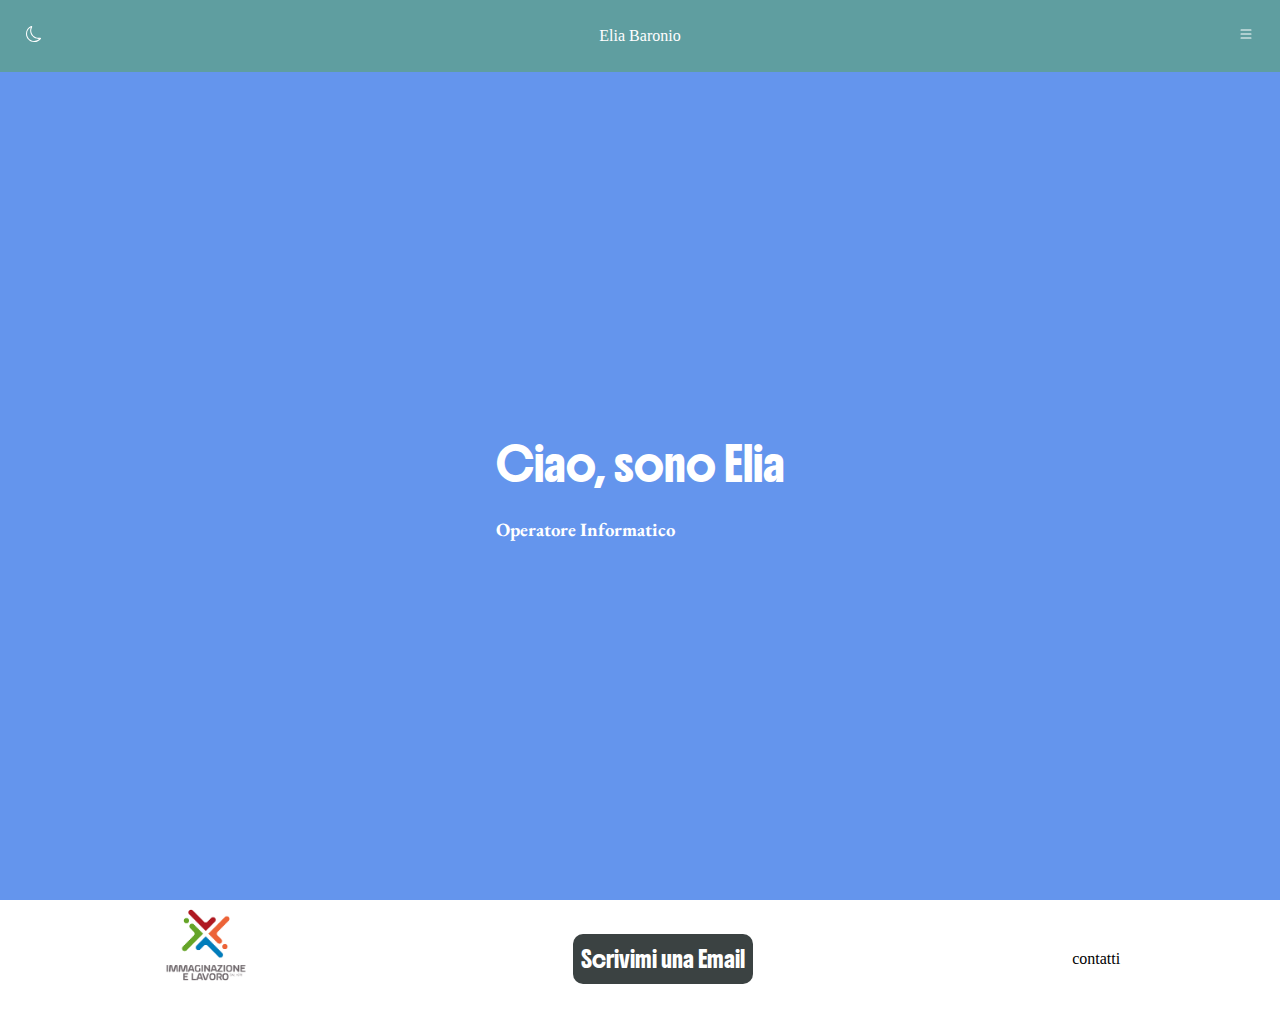
==== index.html @ 8d538960 "menu e footer" ====
<!DOCTYPE html>
<html lang="en">
<head>
    <meta charset="UTF-8">
    <meta name="viewport" content="width=device-width, initial-scale=1.0">
    <title>Elia Baronio</title>

    <link rel="preconnect" href="https://fonts.googleapis.com">
    <link rel="preconnect" href="https://fonts.gstatic.com" crossorigin>
    <link href="https://fonts.googleapis.com/css2?family=Boldonse&family=Cinzel:wght@400..900&family=EB+Garamond:ital,wght@0,400..800;1,400..800&display=swap" rel="stylesheet">

    <link rel="stylesheet" href="./style.css">

</head>
<body>
    
    <header>
        <div class="logo">
            <svg xmlns="http://www.w3.org/2000/svg" width="16" height="16" fill="currentColor" class="bi bi-moon" viewBox="0 0 16 16">
                <path d="M6 .278a.77.77 0 0 1 .08.858 7.2 7.2 0 0 0-.878 3.46c0 4.021 3.278 7.277 7.318 7.277q.792-.001 1.533-.16a.79.79 0 0 1 .81.316.73.73 0 0 1-.031.893A8.35 8.35 0 0 1 8.344 16C3.734 16 0 12.286 0 7.71 0 4.266 2.114 1.312 5.124.06A.75.75 0 0 1 6 .278M4.858 1.311A7.27 7.27 0 0 0 1.025 7.71c0 4.02 3.279 7.276 7.319 7.276a7.32 7.32 0 0 0 5.205-2.162q-.506.063-1.029.063c-4.61 0-8.343-3.714-8.343-8.29 0-1.167.242-2.278.681-3.286"/>
              </svg>
        </div>
        <div class="nome">
            Elia Baronio
        </div>
        <div class="menu"  onclick="compariMenu()">
            <svg xmlns="http://www.w3.org/2000/svg" width="16" height="16" fill="currentColor" class="bi bi-list" viewBox="0 0 16 16">
                <path fill-rule="evenodd" d="M2.5 12a.5.5 0 0 1 .5-.5h10a.5.5 0 0 1 0 1H3a.5.5 0 0 1-.5-.5m0-4a.5.5 0 0 1 .5-.5h10a.5.5 0 0 1 0 1H3a.5.5 0 0 1-.5-.5m0-4a.5.5 0 0 1 .5-.5h10a.5.5 0 0 1 0 1H3a.5.5 0 0 1-.5-.5"/>
            </svg> 
        </div>
    </header>

    <div id="menu">
        <div class="menu-lista">
            <ul class="garamond">
                <li>
                    <a href="">Intro</a>
                </li>
                <li>
                    <a href="">cv</a>
                </li>
                <li>
                    <a href="">stage</a>
                </li>
            </ul>
        </div>

    </div>

    <section class="hero">
        <div class="benvenuto">
            <h1 class="boldonse">Ciao, sono Elia</h1>
            <h3 class="garamond">Operatore Informatico</h3>
        </div>
    </section>

    <footer>
        <div class="logoScuola">
            <img class="imgLogo" src="./img/logoScuola.png" alt="">
        </div>
        <div class="info boldonse">
            <a href="mailto:elia.baronio@edu.immaginazioneelavoro.it">
                Scrivimi una Email
            </a>
        </div>
        <div class="contatti">
            contatti
        </div>
    </footer>

    <script src="./script.js"></script>
</body>
</html>
---- style.css ----
body {
    margin: 0;
}

header {
    background-color: cadetblue;
    display: flex;
    justify-content: space-between;
    align-items: center;
    height: 8vh;
    padding-left: 2%;
    padding-right: 2%;
    color: white;
}

.hero {
    background-color: cornflowerblue;
    height: 92vh;
    display: flex;
    justify-content: center;
    align-items: center;
    color: white;
}

.boldonse {
    font-family: "Boldonse", system-ui;
    font-weight: 400;
    font-style: normal;
}

.garamond {
    font-family: "EB Garamond", serif;
}

ul {
    list-style: none;
}

li {
    padding-top: 0.5%;
    padding-bottom: 0.5%;
}

#menu {
    display: none;
}

footer {
    height:  13vh;
    display: flex;
    justify-content: space-around;
    align-items: center;
}

.logoScuola {
    height: 13vh;
}

.imgLogo {
    height: 80%;
}

.info > a {
    text-decoration: none;
    background-color: rgb(59, 66, 66);
    color: white;
    padding: 10px 8px;
    border-radius: 10px;
}
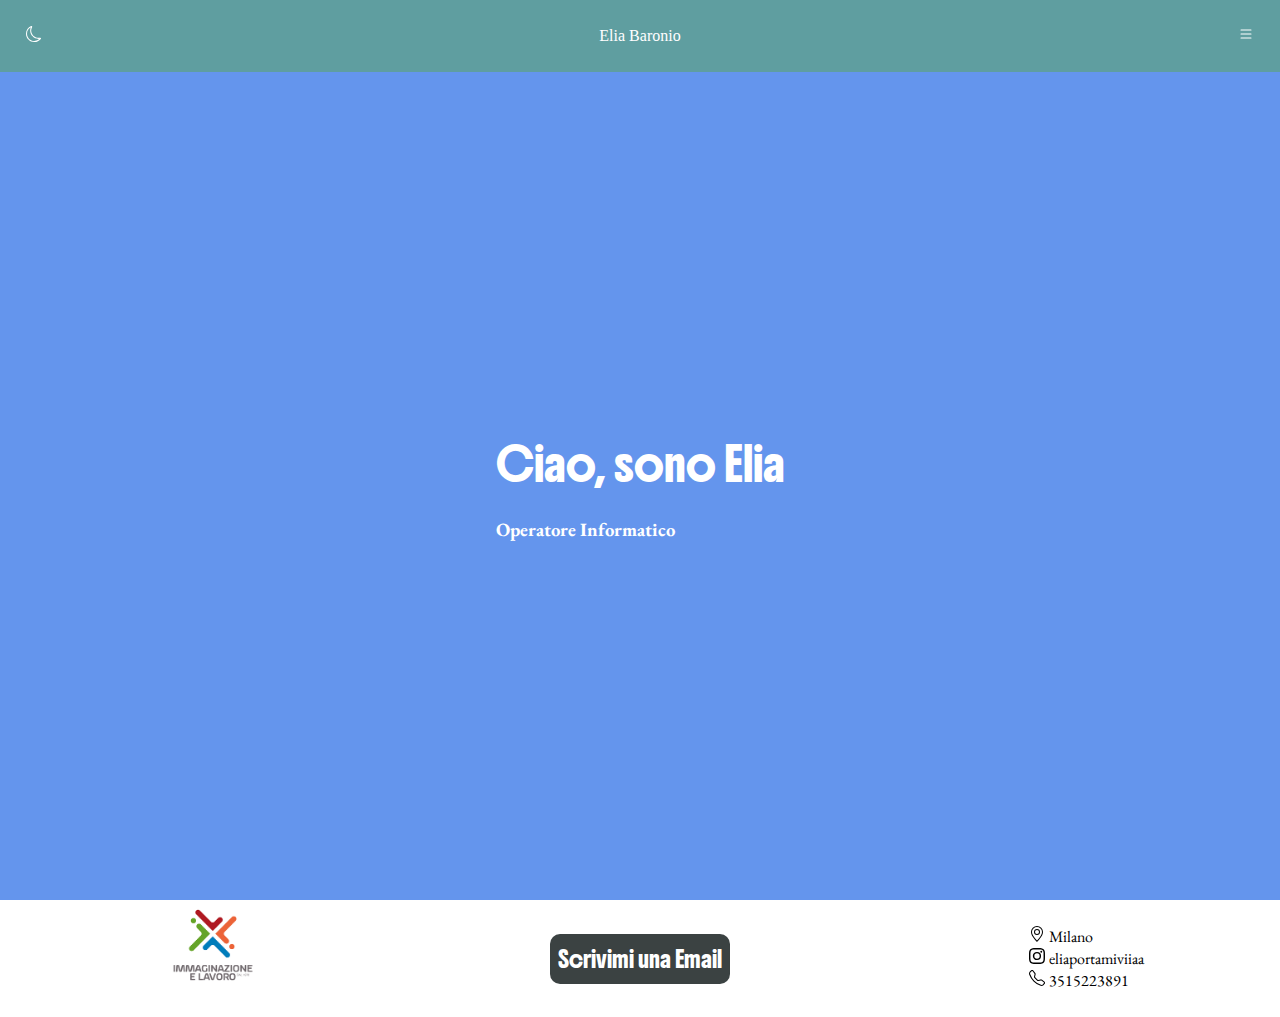
==== commit 762b9116: "stage" ====
--- a/index.html
+++ b/index.html
@@ -34,13 +34,13 @@
         <div class="menu-lista">
             <ul class="garamond">
                 <li>
-                    <a href="">Intro</a>
+                    <a href="./index.html">Intro</a>
                 </li>
                 <li>
                     <a href="">cv</a>
                 </li>
                 <li>
-                    <a href="">stage</a>
+                    <a href="./pages/stage.html">stage</a>
                 </li>
             </ul>
         </div>
@@ -64,7 +64,27 @@
             </a>
         </div>
         <div class="contatti">
-            contatti
+            <ul>
+                <li>
+                    <svg xmlns="http://www.w3.org/2000/svg" width="16" height="16" fill="currentColor" class="bi bi-geo-alt" viewBox="0 0 16 16">
+                        <path d="M12.166 8.94c-.524 1.062-1.234 2.12-1.96 3.07A32 32 0 0 1 8 14.58a32 32 0 0 1-2.206-2.57c-.726-.95-1.436-2.008-1.96-3.07C3.304 7.867 3 6.862 3 6a5 5 0 0 1 10 0c0 .862-.305 1.867-.834 2.94M8 16s6-5.686 6-10A6 6 0 0 0 2 6c0 4.314 6 10 6 10"/>
+                        <path d="M8 8a2 2 0 1 1 0-4 2 2 0 0 1 0 4m0 1a3 3 0 1 0 0-6 3 3 0 0 0 0 6"/>
+                    </svg>
+                    <span class="garamond">Milano</span>
+                </li>
+                <li>
+                    <svg xmlns="http://www.w3.org/2000/svg" width="16" height="16" fill="currentColor" class="bi bi-instagram" viewBox="0 0 16 16">
+                        <path d="M8 0C5.829 0 5.556.01 4.703.048 3.85.088 3.269.222 2.76.42a3.9 3.9 0 0 0-1.417.923A3.9 3.9 0 0 0 .42 2.76C.222 3.268.087 3.85.048 4.7.01 5.555 0 5.827 0 8.001c0 2.172.01 2.444.048 3.297.04.852.174 1.433.372 1.942.205.526.478.972.923 1.417.444.445.89.719 1.416.923.51.198 1.09.333 1.942.372C5.555 15.99 5.827 16 8 16s2.444-.01 3.298-.048c.851-.04 1.434-.174 1.943-.372a3.9 3.9 0 0 0 1.416-.923c.445-.445.718-.891.923-1.417.197-.509.332-1.09.372-1.942C15.99 10.445 16 10.173 16 8s-.01-2.445-.048-3.299c-.04-.851-.175-1.433-.372-1.941a3.9 3.9 0 0 0-.923-1.417A3.9 3.9 0 0 0 13.24.42c-.51-.198-1.092-.333-1.943-.372C10.443.01 10.172 0 7.998 0zm-.717 1.442h.718c2.136 0 2.389.007 3.232.046.78.035 1.204.166 1.486.275.373.145.64.319.92.599s.453.546.598.92c.11.281.24.705.275 1.485.039.843.047 1.096.047 3.231s-.008 2.389-.047 3.232c-.035.78-.166 1.203-.275 1.485a2.5 2.5 0 0 1-.599.919c-.28.28-.546.453-.92.598-.28.11-.704.24-1.485.276-.843.038-1.096.047-3.232.047s-2.39-.009-3.233-.047c-.78-.036-1.203-.166-1.485-.276a2.5 2.5 0 0 1-.92-.598 2.5 2.5 0 0 1-.6-.92c-.109-.281-.24-.705-.275-1.485-.038-.843-.046-1.096-.046-3.233s.008-2.388.046-3.231c.036-.78.166-1.204.276-1.486.145-.373.319-.64.599-.92s.546-.453.92-.598c.282-.11.705-.24 1.485-.276.738-.034 1.024-.044 2.515-.045zm4.988 1.328a.96.96 0 1 0 0 1.92.96.96 0 0 0 0-1.92m-4.27 1.122a4.109 4.109 0 1 0 0 8.217 4.109 4.109 0 0 0 0-8.217m0 1.441a2.667 2.667 0 1 1 0 5.334 2.667 2.667 0 0 1 0-5.334"/>
+                    </svg>
+                    <span class="garamond">eliaportamiviiaa</span>
+                </li>
+                <li>
+                    <svg xmlns="http://www.w3.org/2000/svg" width="16" height="16" fill="currentColor" class="bi bi-telephone" viewBox="0 0 16 16">
+                        <path d="M3.654 1.328a.678.678 0 0 0-1.015-.063L1.605 2.3c-.483.484-.661 1.169-.45 1.77a17.6 17.6 0 0 0 4.168 6.608 17.6 17.6 0 0 0 6.608 4.168c.601.211 1.286.033 1.77-.45l1.034-1.034a.678.678 0 0 0-.063-1.015l-2.307-1.794a.68.68 0 0 0-.58-.122l-2.19.547a1.75 1.75 0 0 1-1.657-.459L5.482 8.062a1.75 1.75 0 0 1-.46-1.657l.548-2.19a.68.68 0 0 0-.122-.58zM1.884.511a1.745 1.745 0 0 1 2.612.163L6.29 2.98c.329.423.445.974.315 1.494l-.547 2.19a.68.68 0 0 0 .178.643l2.457 2.457a.68.68 0 0 0 .644.178l2.189-.547a1.75 1.75 0 0 1 1.494.315l2.306 1.794c.829.645.905 1.87.163 2.611l-1.034 1.034c-.74.74-1.846 1.065-2.877.702a18.6 18.6 0 0 1-7.01-4.42 18.6 18.6 0 0 1-4.42-7.009c-.362-1.03-.037-2.137.703-2.877z"/>
+                    </svg>
+                    <span class="garamond">3515223891</span>
+                </li>
+            </ul>
         </div>
     </footer>
 
--- a/style.css
+++ b/style.css
@@ -66,4 +66,11 @@
     color: white;
     padding: 10px 8px;
     border-radius: 10px;
-}+}
+
+footer > div {
+    width: 33.3%;
+    display: flex;
+    justify-content: center;
+}
+
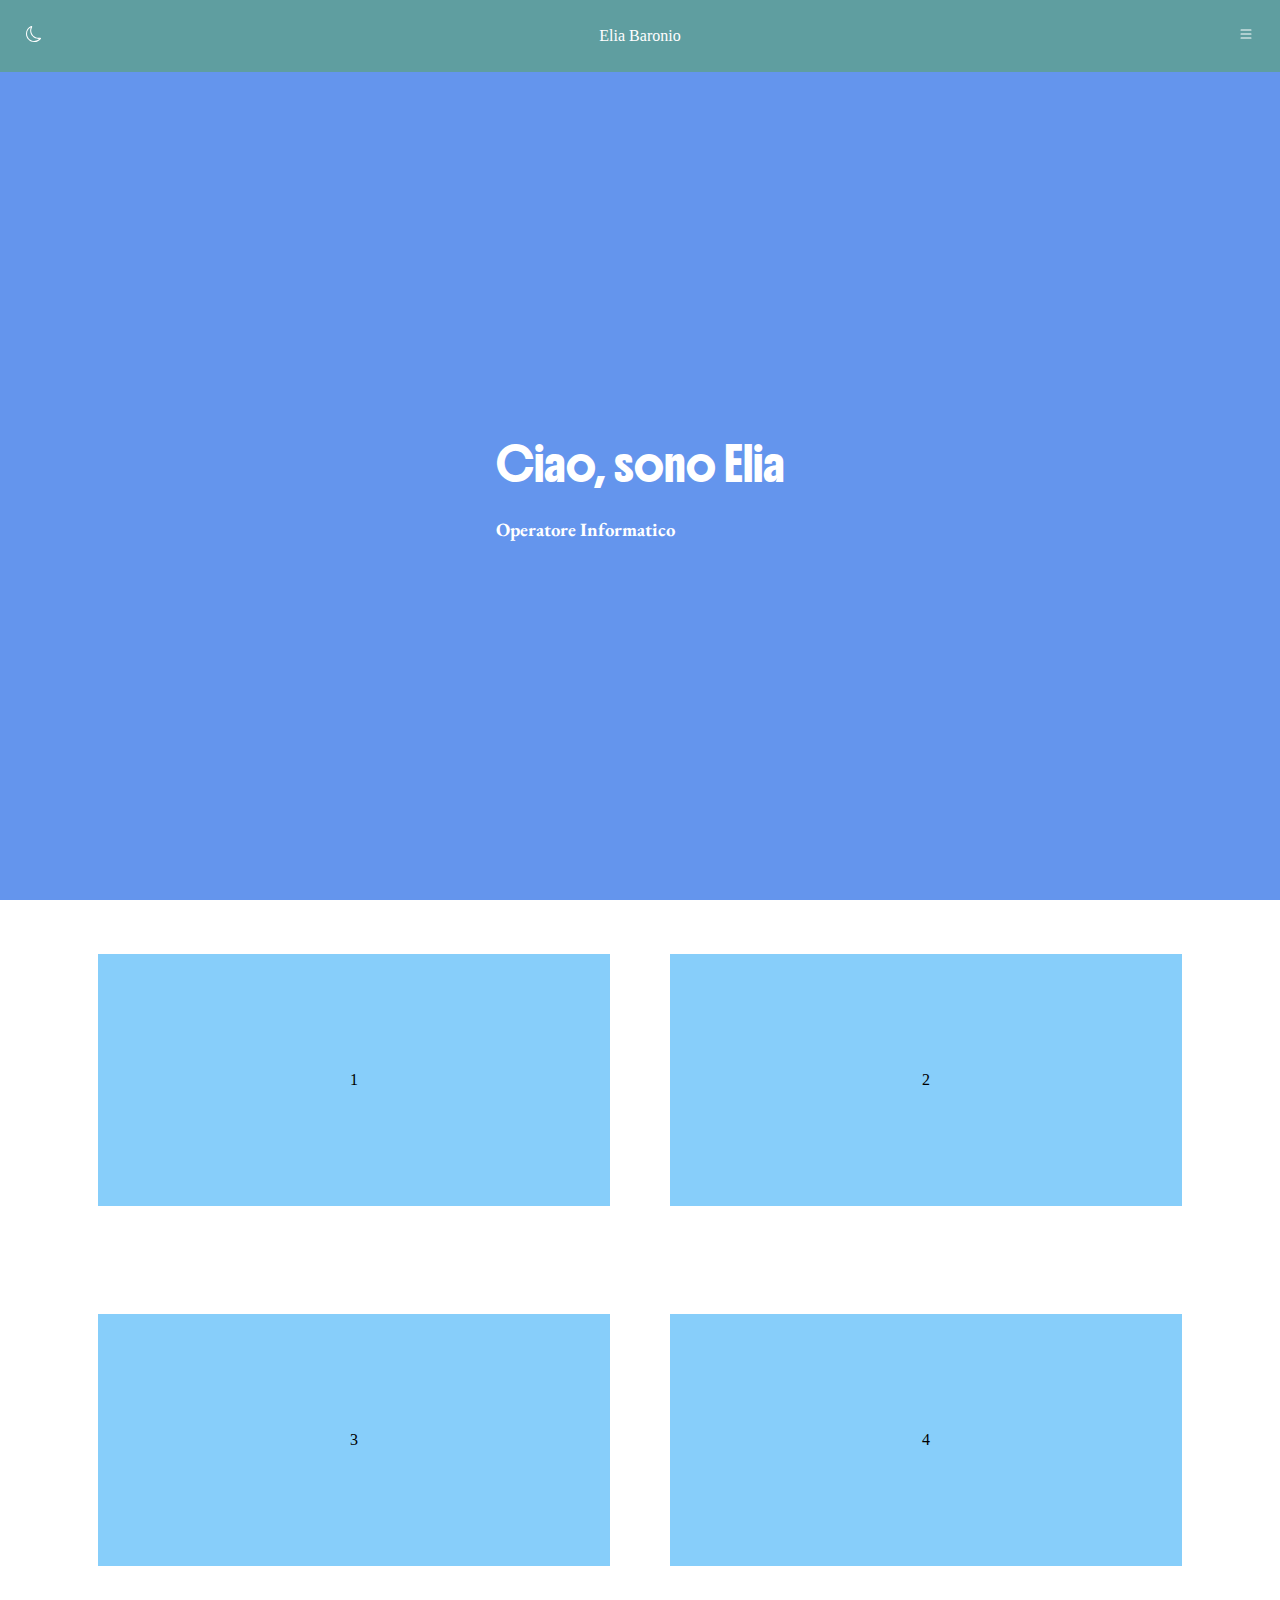
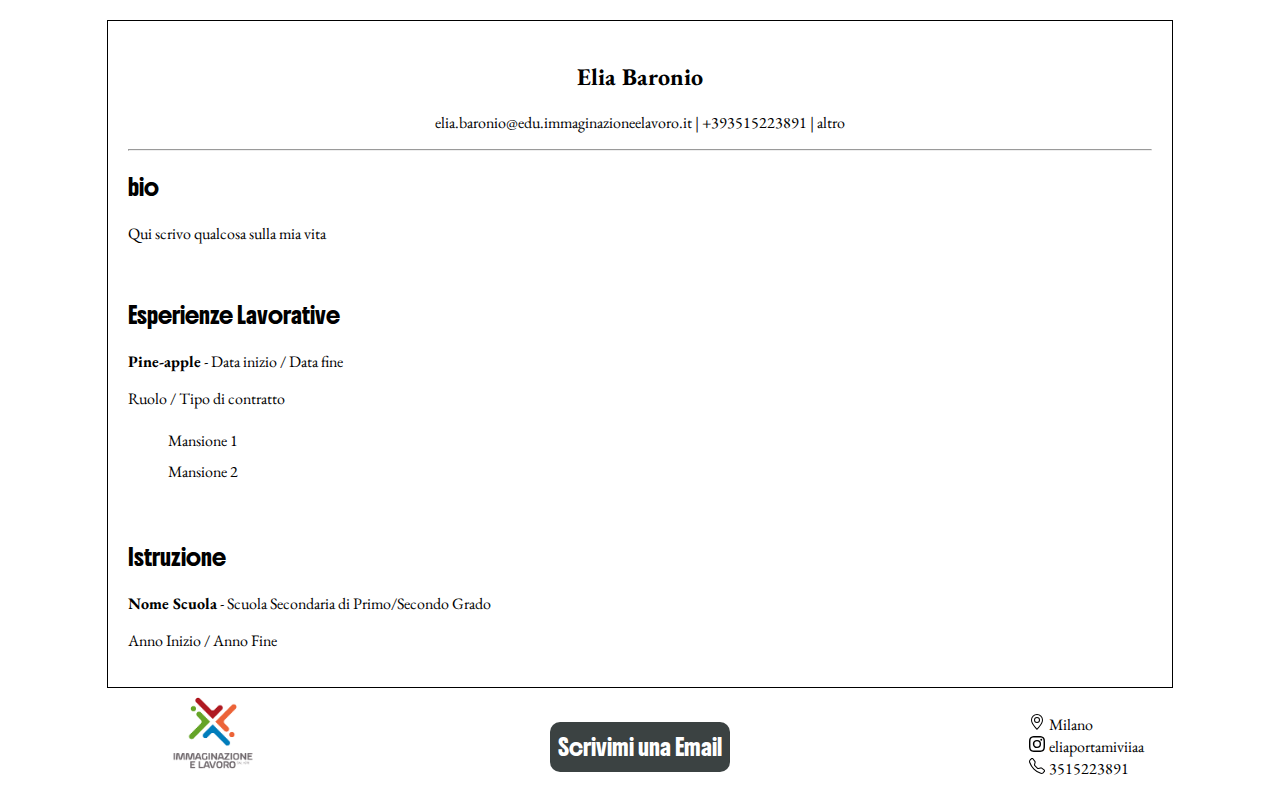
==== commit dd208edd: "creazione cv" ====
--- a/index.html
+++ b/index.html
@@ -54,6 +54,61 @@
         </div>
     </section>
 
+    <section class="inizio">
+        <div class="contenitore">1</div>
+        <div class="contenitore">2</div>
+        <div class="contenitore">3</div>
+        <div class="contenitore">4</div>
+    </section>
+
+    <section class="cv">
+        <div class="curriculum">
+            <div class="intestazione">
+                <h2 class="garamond">Elia Baronio</h2>
+                <p class="garamond">elia.baronio@edu.immaginazioneelavoro.it | +393515223891 | altro</p>
+            </div>
+            <hr>
+
+            <div class="corpo">
+                <h4 class="boldonse">bio</h4>
+                <p class="garamond">Qui scrivo qualcosa sulla mia vita</p>
+
+                <br>
+
+                <h4 class="boldonse">Esperienze Lavorative</h4>
+
+                <div class="lavoro">
+                    <p class="garamond">
+                        <b>Pine-apple</b>
+                        - Data inizio / Data fine
+                    </p>
+                    <p class="garamond">
+                        Ruolo / Tipo di contratto
+                    </p>
+                    <ul class="garamond">
+                        <li>Mansione 1</li>
+                        <li>Mansione 2</li>
+                    </ul>
+                </div>
+
+                <br>
+
+                <h4 class="boldonse">Istruzione</h4>
+
+                <div class="scuola">
+                    <p class="garamond">
+                        <b>Nome Scuola</b>
+                        - Scuola Secondaria di Primo/Secondo Grado
+                    </p>
+                    <p class="garamond">
+                        Anno Inizio / Anno Fine
+                    </p>
+                </div>
+            </div>
+
+        </div>
+    </section>
+
     <footer>
         <div class="logoScuola">
             <img class="imgLogo" src="./img/logoScuola.png" alt="">
--- a/style.css
+++ b/style.css
@@ -74,3 +74,40 @@
     justify-content: center;
 }
 
+.inizio {
+    height: 80vh;
+    display: flex;
+    flex-wrap: wrap;
+    justify-content: center;
+    align-items: center;
+}
+
+.contenitore {
+    width: 40%;
+    background-color: lightskyblue;
+    height: 35%;
+    margin: 30px;
+    display: flex;
+    justify-content: center;
+    align-items: center;
+}
+
+.contenitore:hover {
+    background-color: rgb(220, 15, 15);
+    transition: 0.3s;
+}
+
+.cv {
+    display: flex;
+    justify-content: center;
+}
+
+.curriculum {
+    width: 80%;
+    padding: 20px;
+    border: 1px solid black;
+}
+
+.intestazione {
+    text-align: center;
+}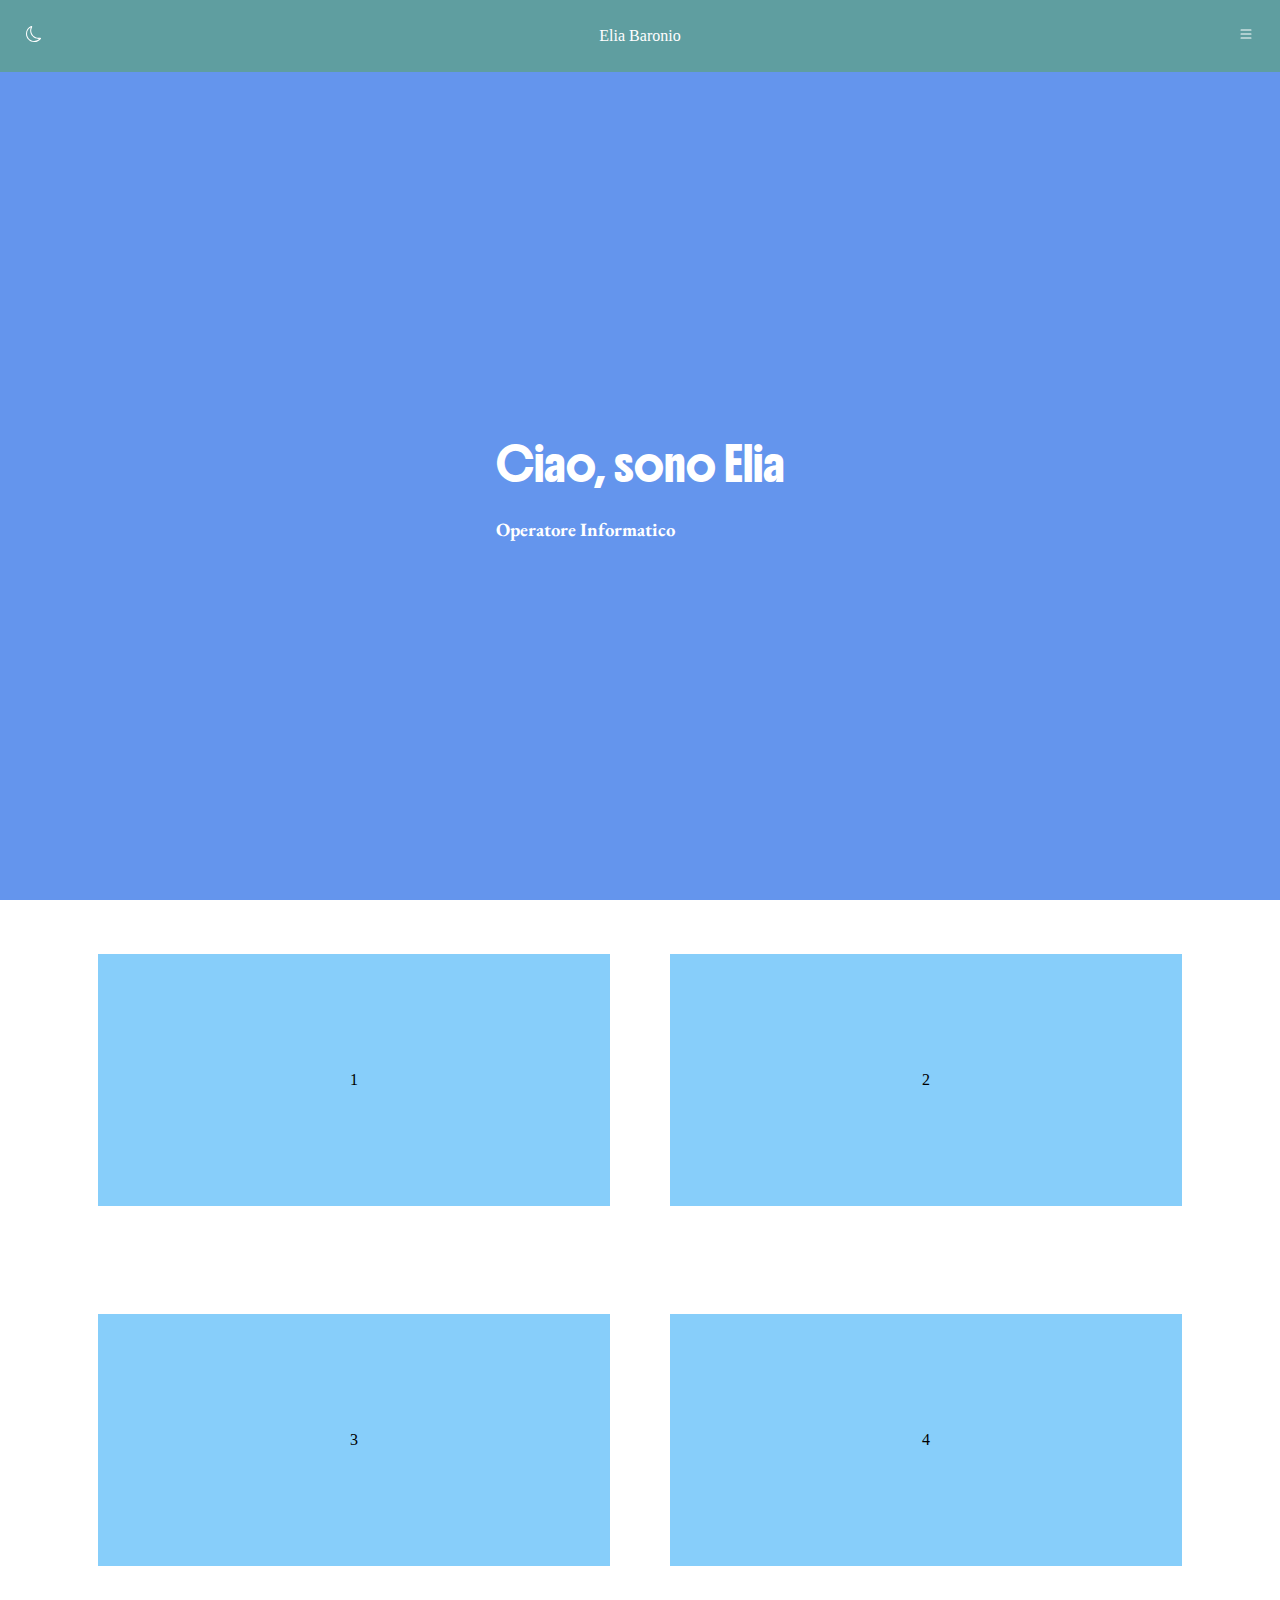
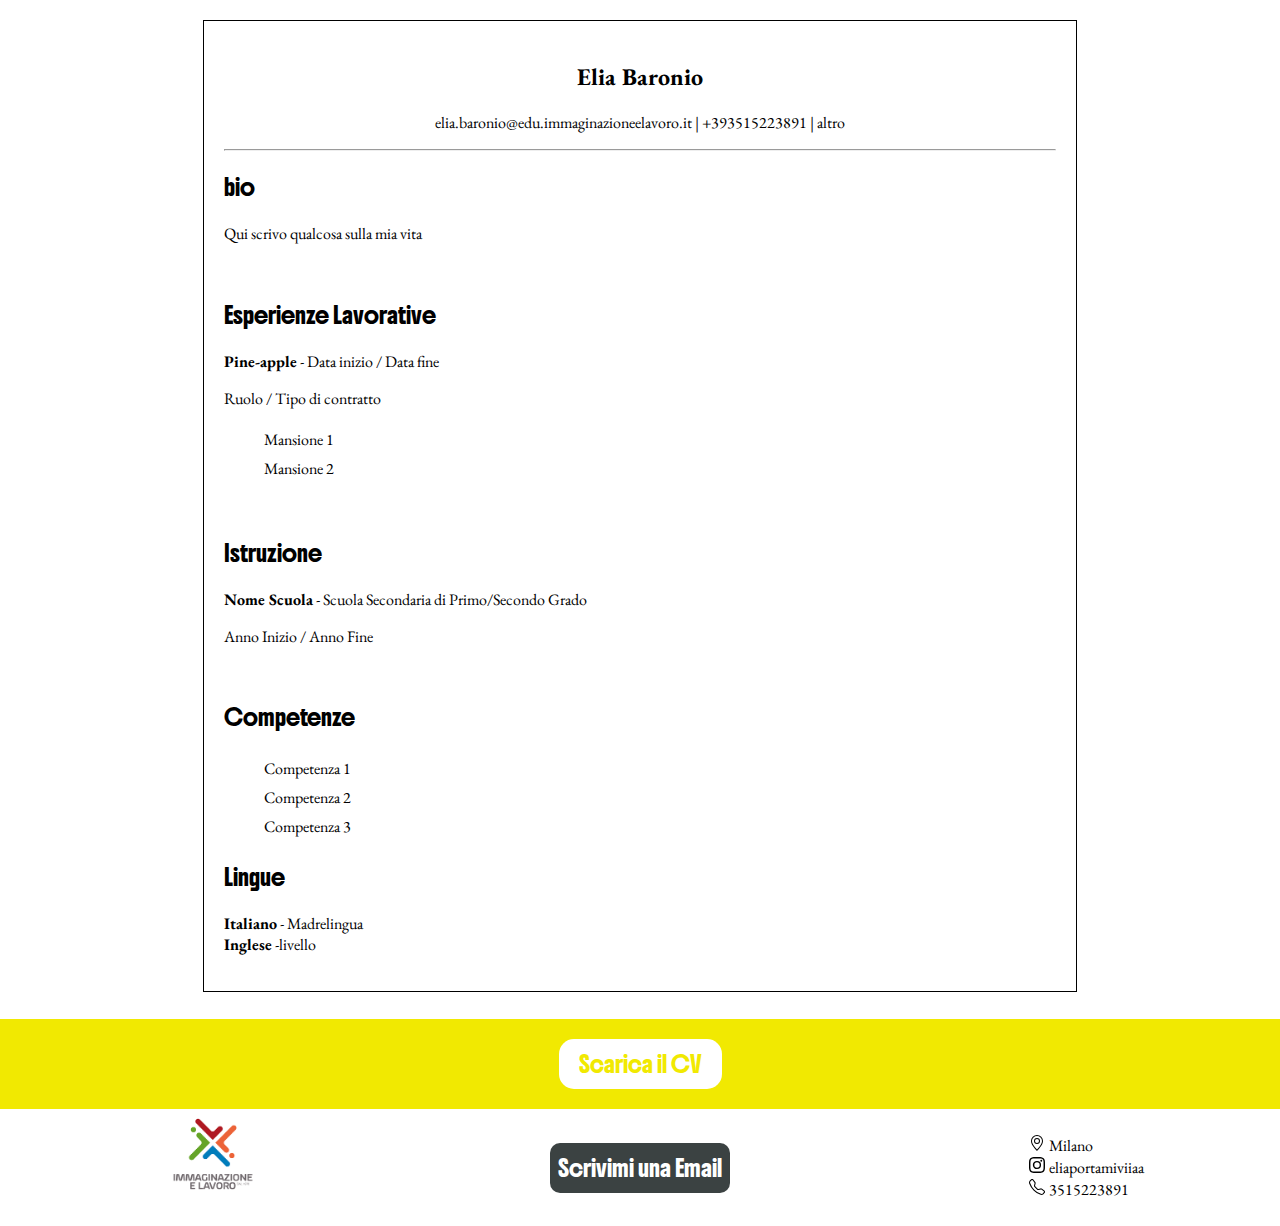
==== commit 816dafe0: "d" ====
--- a/index.html
+++ b/index.html
@@ -104,8 +104,26 @@
                         Anno Inizio / Anno Fine
                     </p>
                 </div>
+                <br>
+                <h4 class="boldonse">Competenze</h4>
+                <ul class="garamond">
+                    <li>Competenza 1</li>
+                    <li>Competenza 2</li>
+                    <li>Competenza 3</li>
+                </ul>
+                <h4 class="boldonse">Lingue</h4>
+                <p class="garamond">
+                    <b>Italiano</b> - Madrelingua <br>
+                    <b>Inglese</b> -livello
+                </p>
             </div>
 
+        </div>
+
+        <div class="fascia-download">
+            <a href="">
+                <span class="bottone">Scarica il CV</span>
+            </a>
         </div>
     </section>
 
--- a/style.css
+++ b/style.css
@@ -100,14 +100,38 @@
 .cv {
     display: flex;
     justify-content: center;
+    align-items: center;
+    flex-direction: column;
 }
 
 .curriculum {
-    width: 80%;
+    width: 65%;
     padding: 20px;
     border: 1px solid black;
 }
 
 .intestazione {
     text-align: center;
-}+}
+
+.fascia-download {
+    background-color: rgb(241, 233, 1);
+    width: 100%;
+    height: 10vh;
+    margin-top: 3vh;
+    display: flex;
+    justify-content: center;
+    align-items: center;
+}
+
+.bottone{
+    background-color: white;
+    color: rgb(241, 233, 1);
+    font-family: "Boldonse";
+    padding: 10px 20px;
+    border-radius: 15px;
+}
+
+a {
+    text-decoration: none;
+}
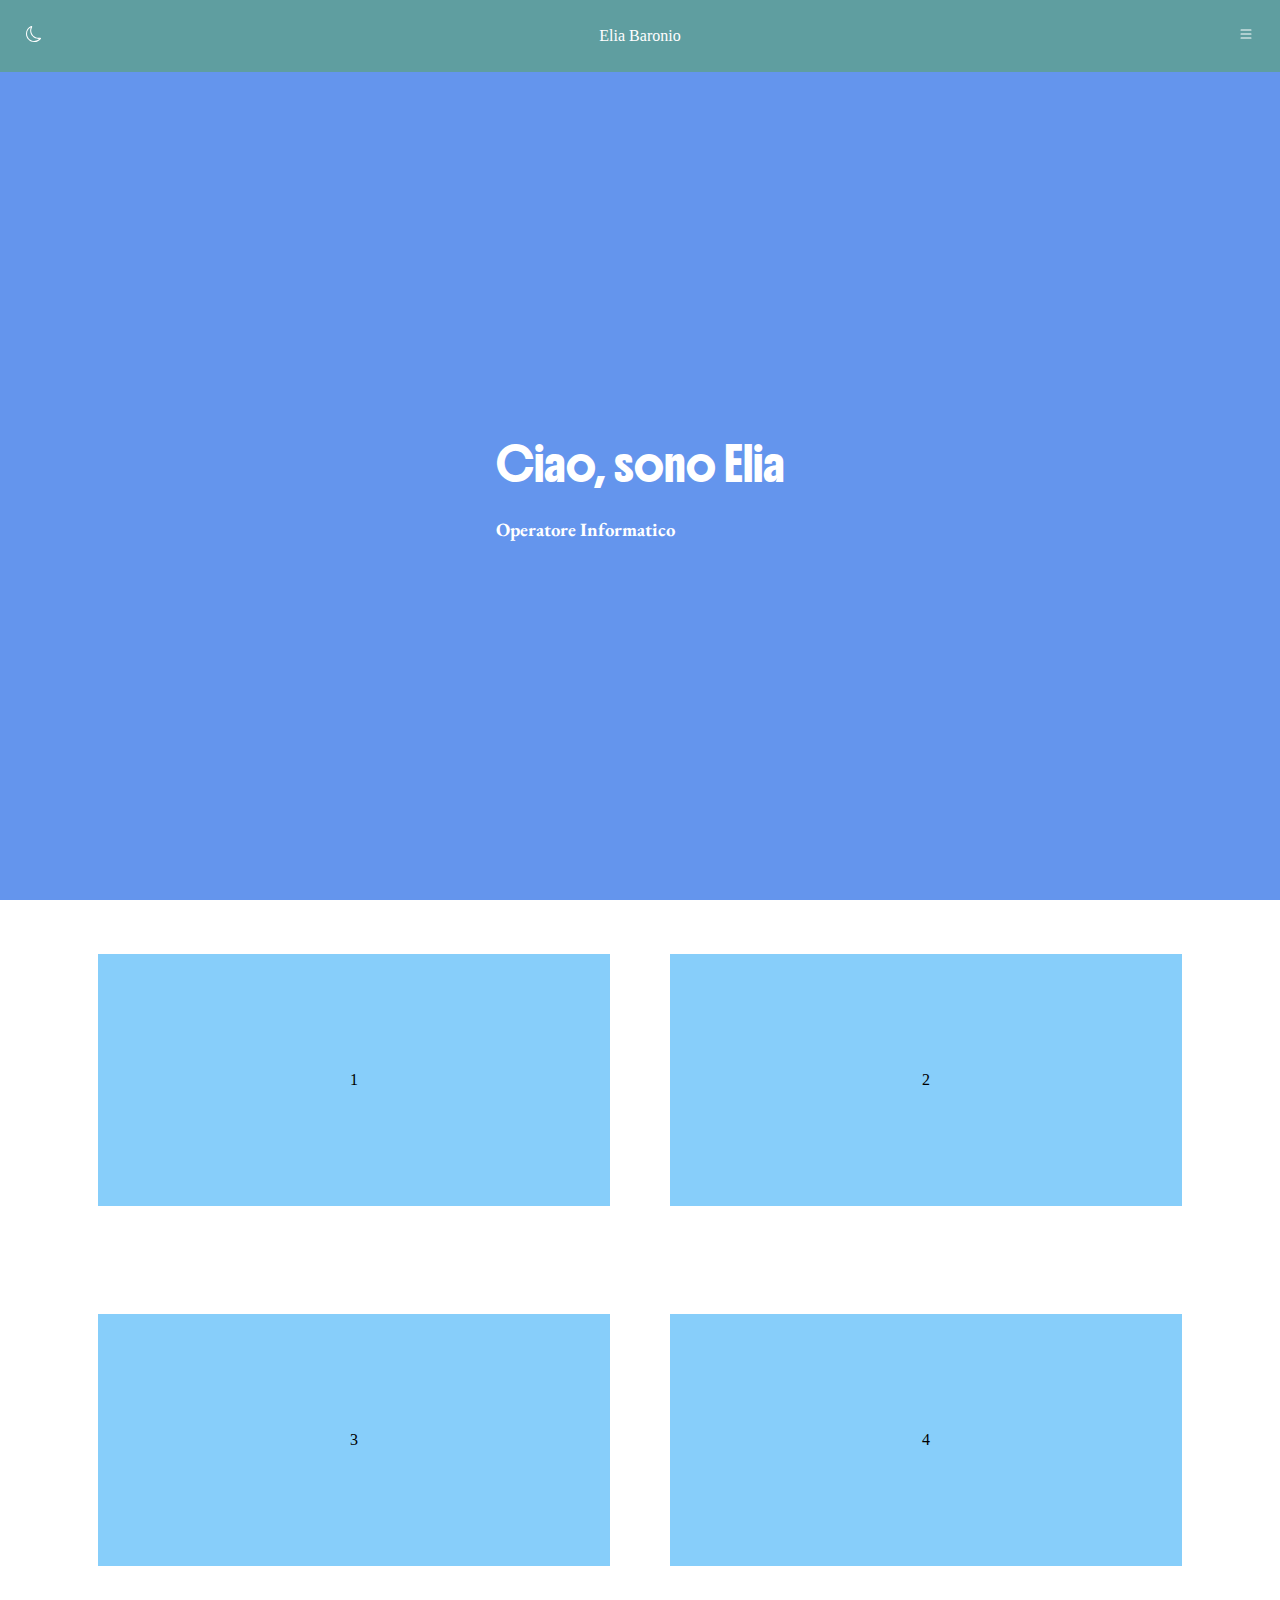
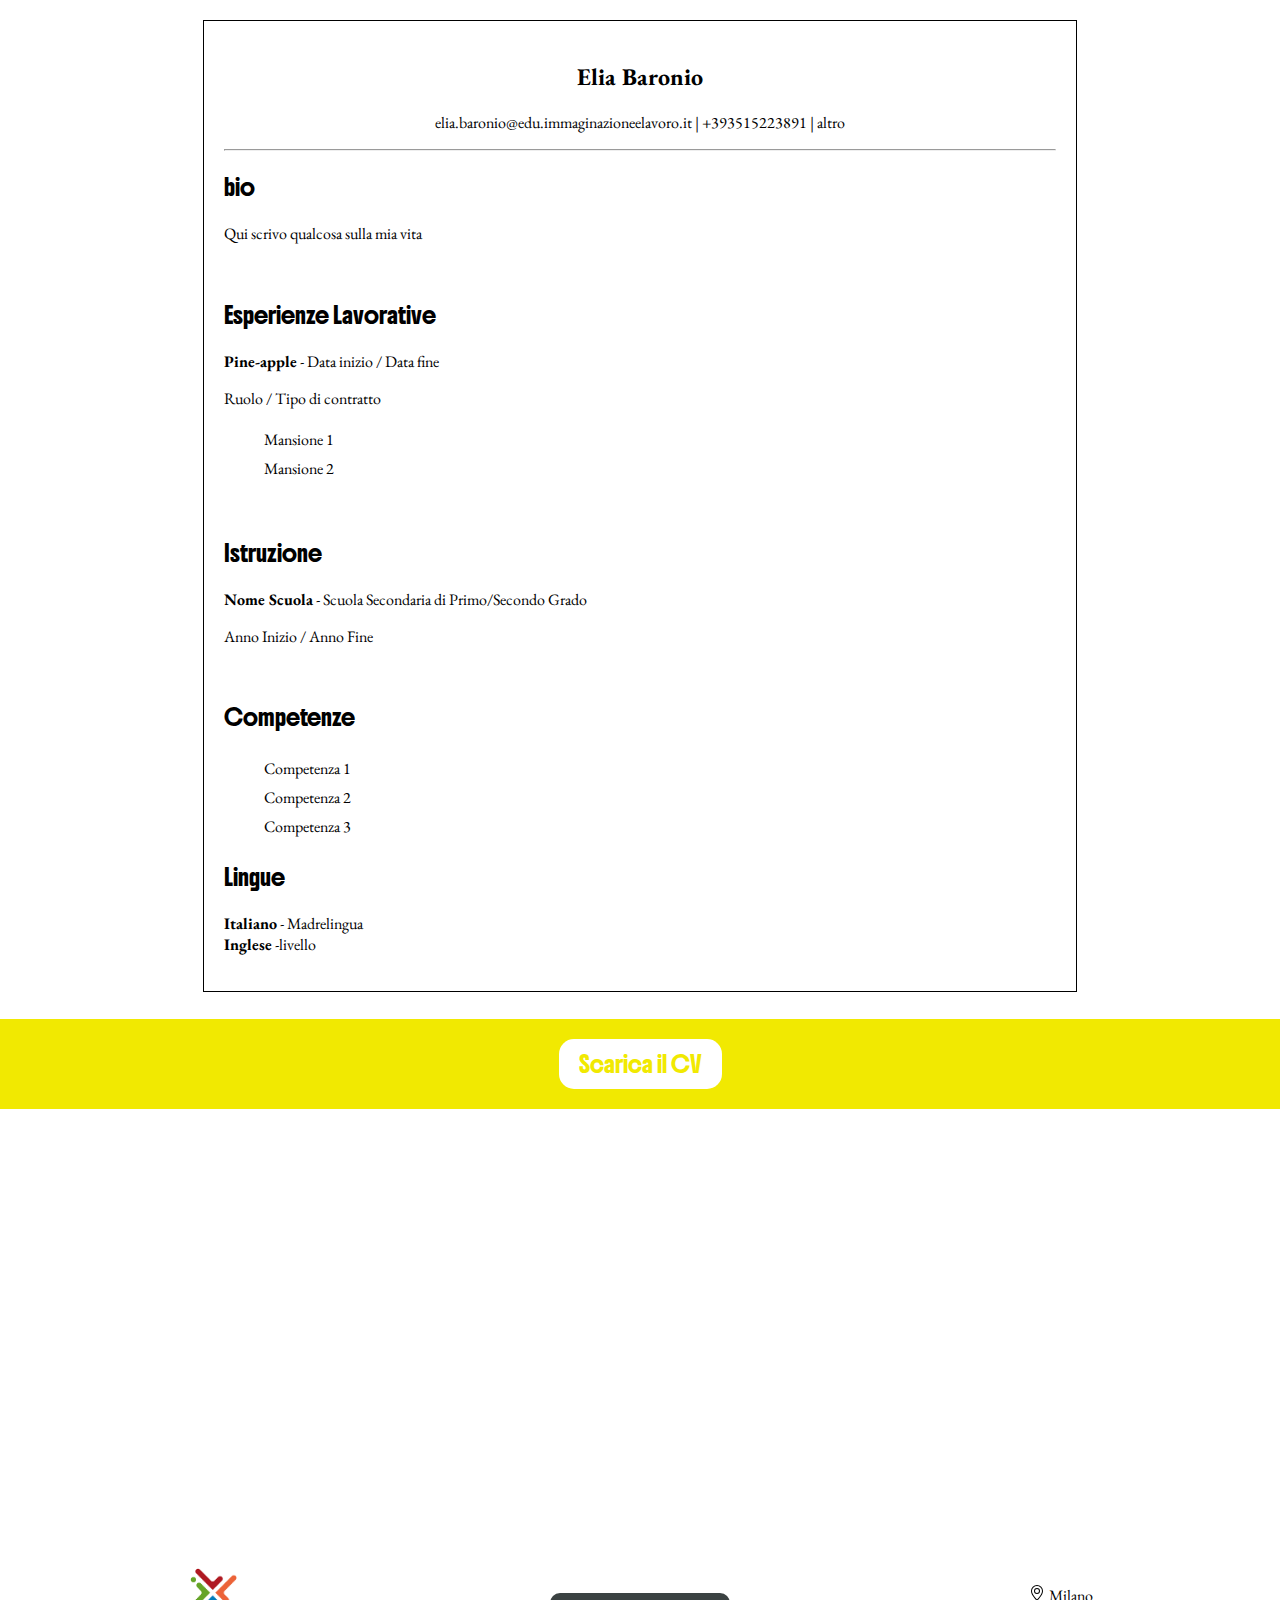
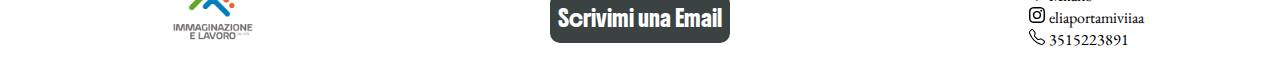
==== commit 50c32f0e: "b" ====
--- a/index.html
+++ b/index.html
@@ -37,7 +37,7 @@
                     <a href="./index.html">Intro</a>
                 </li>
                 <li>
-                    <a href="">cv</a>
+                    <a href="#cv">cv</a>
                 </li>
                 <li>
                     <a href="./pages/stage.html">stage</a>
@@ -61,7 +61,7 @@
         <div class="contenitore">4</div>
     </section>
 
-    <section class="cv">
+    <section class="cv" id="cv">
         <div class="curriculum">
             <div class="intestazione">
                 <h2 class="garamond">Elia Baronio</h2>
@@ -127,6 +127,10 @@
         </div>
     </section>
 
+    <section class="bonus">
+
+    </section>
+
     <footer>
         <div class="logoScuola">
             <img class="imgLogo" src="./img/logoScuola.png" alt="">
--- a/style.css
+++ b/style.css
@@ -43,6 +43,14 @@
 
 #menu {
     display: none;
+}
+
+.menu{
+    cursor: pointer;
+}
+
+.menu-lista > ul > li {
+    text-align: center;
 }
 
 footer {
@@ -135,3 +143,17 @@
 a {
     text-decoration: none;
 }
+
+.bottone:hover{
+    background-color: rgb(241, 233, 1);
+    color: white;
+    border: 1px solid white;
+}
+
+.bonus{
+    height: 50vh;
+}
+
+html {
+    scroll-behavior: smooth;
+}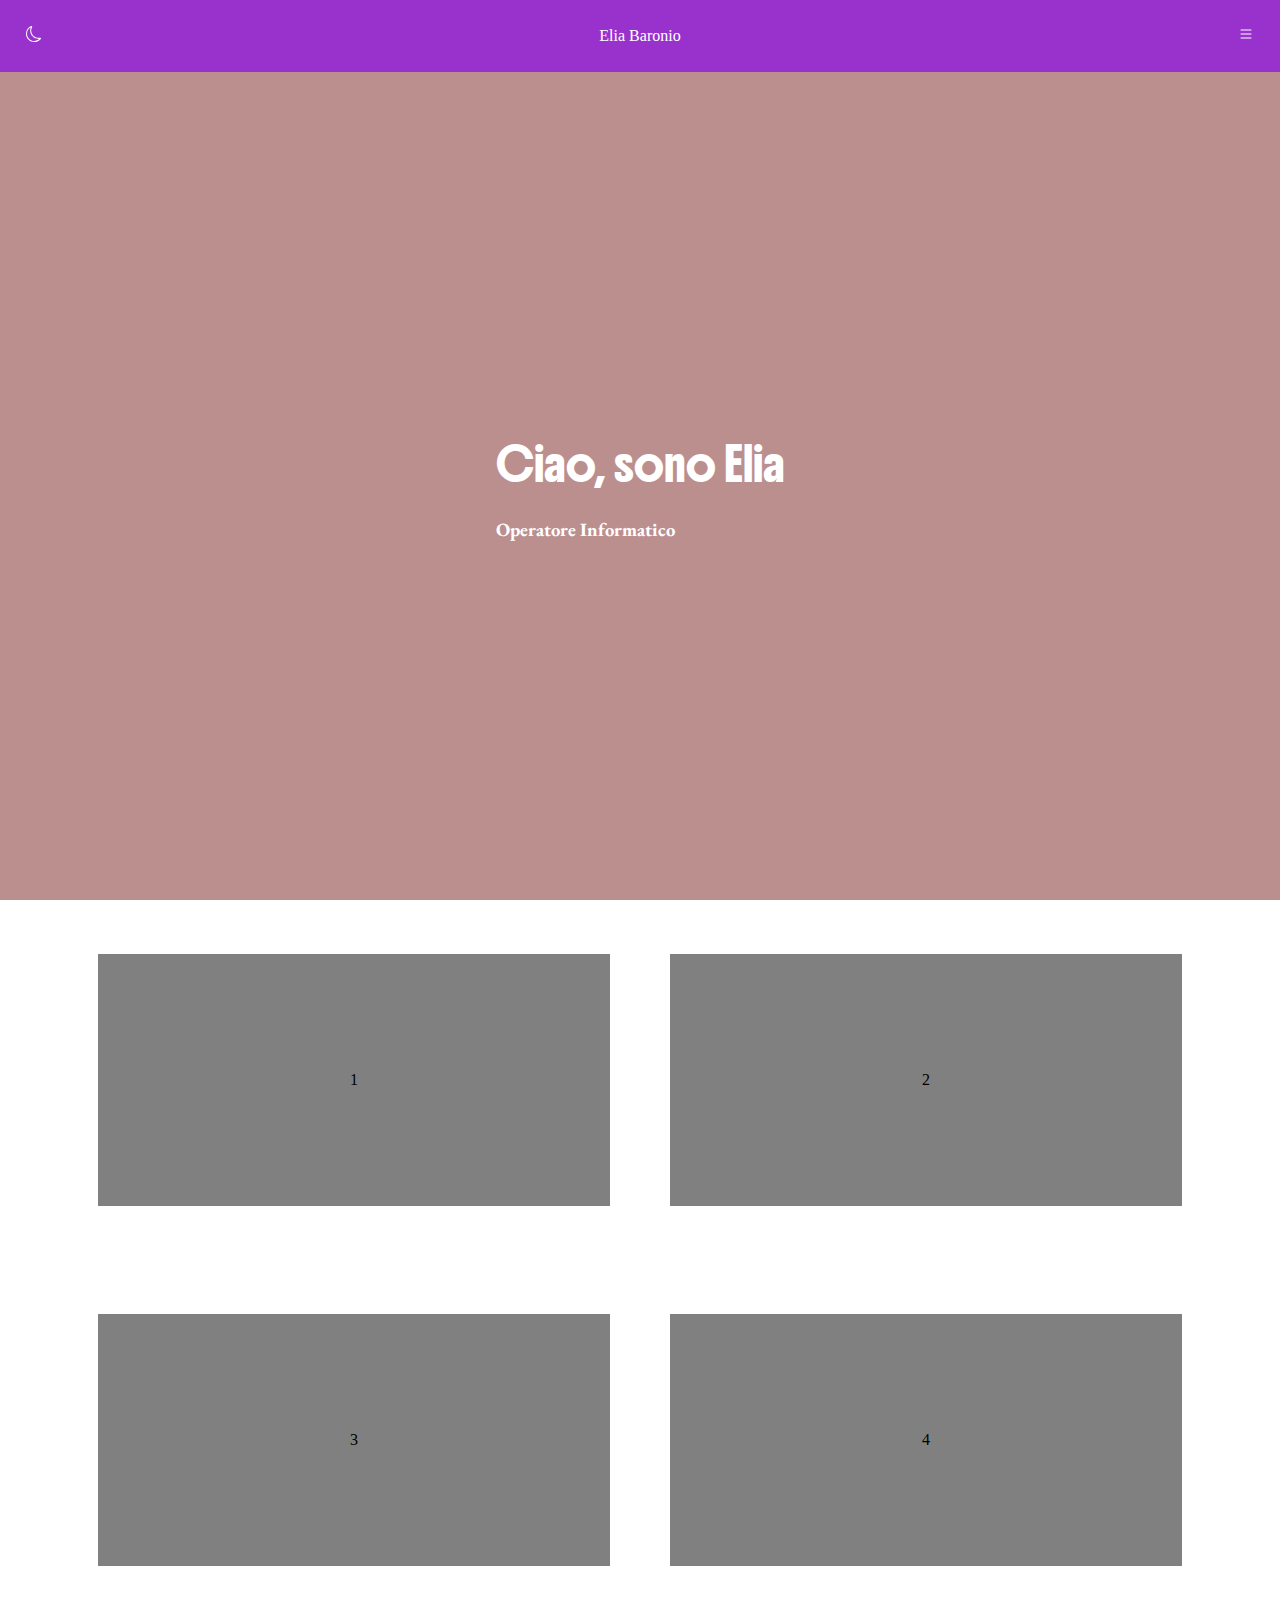
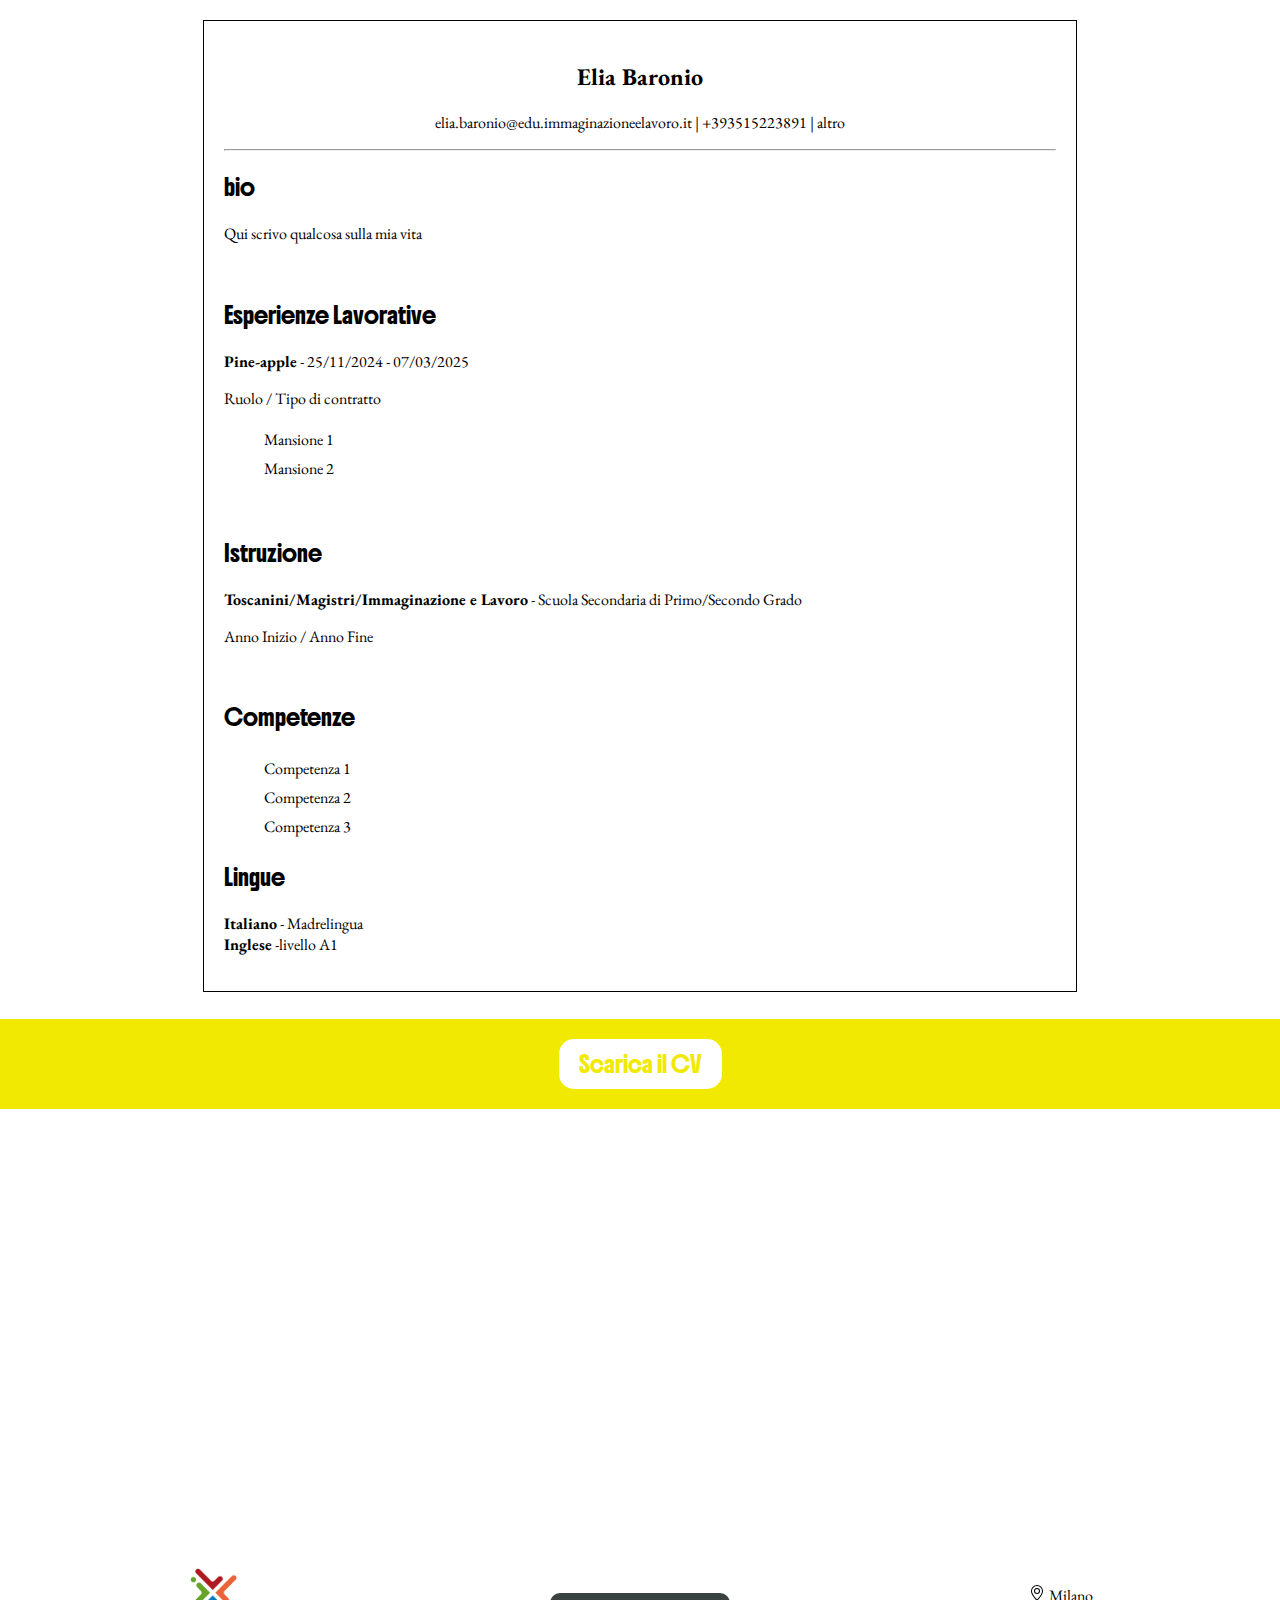
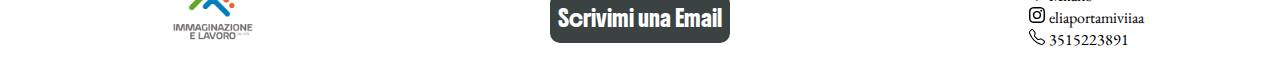
==== commit 5fbfb680: "g" ====
--- a/index.html
+++ b/index.html
@@ -80,7 +80,7 @@
                 <div class="lavoro">
                     <p class="garamond">
                         <b>Pine-apple</b>
-                        - Data inizio / Data fine
+                        - 25/11/2024 - 07/03/2025
                     </p>
                     <p class="garamond">
                         Ruolo / Tipo di contratto
@@ -97,7 +97,7 @@
 
                 <div class="scuola">
                     <p class="garamond">
-                        <b>Nome Scuola</b>
+                        <b>Toscanini/Magistri/Immaginazione e Lavoro</b>
                         - Scuola Secondaria di Primo/Secondo Grado
                     </p>
                     <p class="garamond">
@@ -114,14 +114,14 @@
                 <h4 class="boldonse">Lingue</h4>
                 <p class="garamond">
                     <b>Italiano</b> - Madrelingua <br>
-                    <b>Inglese</b> -livello
+                    <b>Inglese</b> -livello A1
                 </p>
             </div>
 
         </div>
 
         <div class="fascia-download">
-            <a href="">
+            <a href="./doc/CV Elia.pdf" target="_blank">
                 <span class="bottone">Scarica il CV</span>
             </a>
         </div>
--- a/style.css
+++ b/style.css
@@ -3,7 +3,7 @@
 }
 
 header {
-    background-color: cadetblue;
+    background-color: darkorchid;
     display: flex;
     justify-content: space-between;
     align-items: center;
@@ -14,7 +14,7 @@
 }
 
 .hero {
-    background-color: cornflowerblue;
+    background-color: rosybrown;
     height: 92vh;
     display: flex;
     justify-content: center;
@@ -51,7 +51,7 @@
 
 .menu-lista > ul > li {
     text-align: center;
-}
+} 
 
 footer {
     height:  13vh;
@@ -92,7 +92,7 @@
 
 .contenitore {
     width: 40%;
-    background-color: lightskyblue;
+    background-color: grey;
     height: 35%;
     margin: 30px;
     display: flex;
@@ -101,7 +101,7 @@
 }
 
 .contenitore:hover {
-    background-color: rgb(220, 15, 15);
+    background-color: mistyrose;
     transition: 0.3s;
 }
 
@@ -156,4 +156,36 @@
 
 html {
     scroll-behavior: smooth;
+}
+
+
+.testo {
+    text-align: center;
+    width: 60%;
+}
+
+.intro-stage {
+    display: flex;
+    justify-content: center;
+    align-items: center;
+    padding-top: 5%;
+    padding-bottom: 5%;
+}
+
+.relazione-terza {
+    display: flex;
+}
+
+.sx, .dx {
+    width: 50%;
+    padding: 5%;
+    display: flex;
+    justify-content: start;
+    align-items: center;
+    flex-direction: column;
+}
+
+.immagine {
+    width: 80%;
+    padding: 3%;
 }